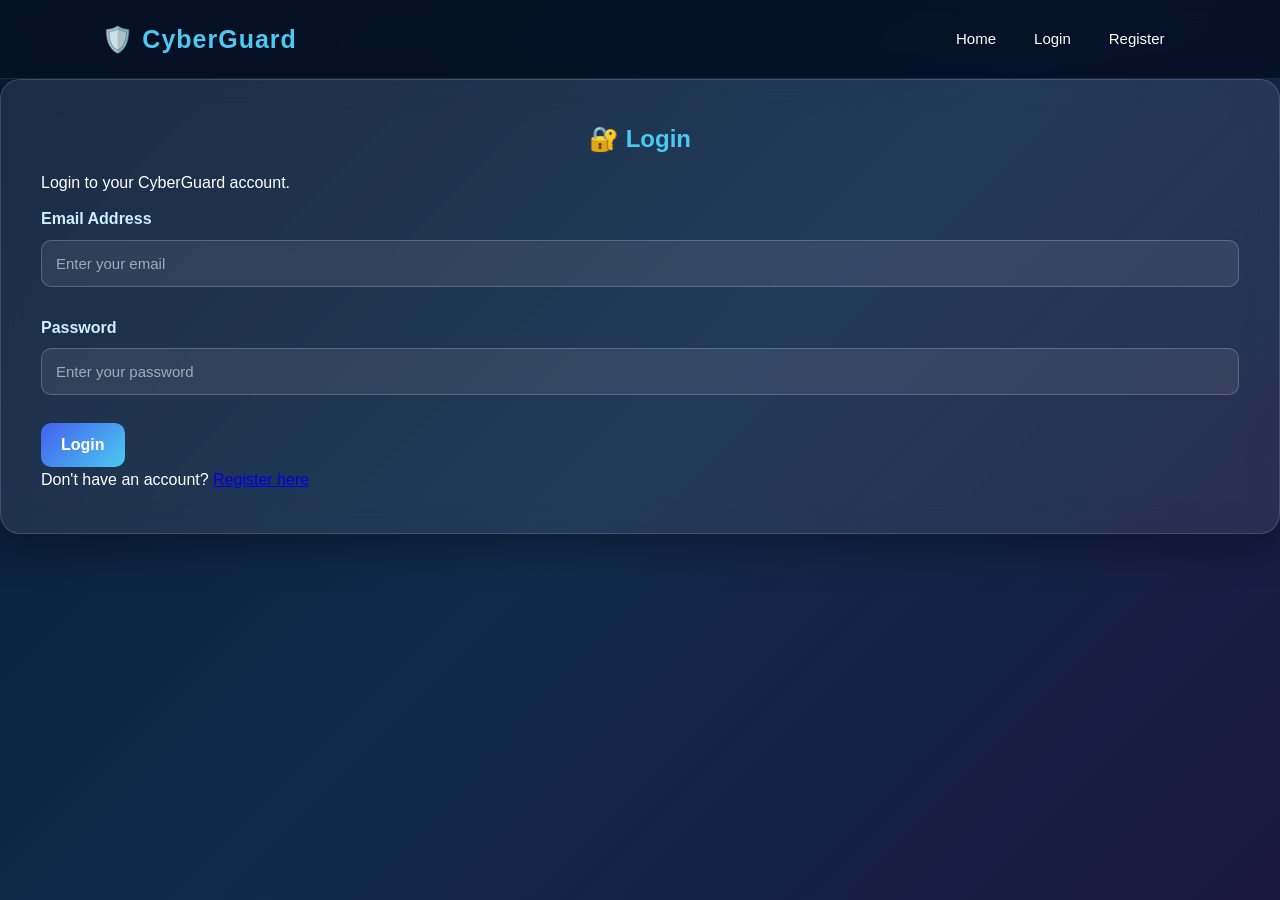
==== login.html @ 2dae98c7 "Add files via upload" ====
<!DOCTYPE html>
<html lang="en">

<head>

    <meta charset="UTF-8">

    <meta
        name="viewport"
        content="width=device-width, initial-scale=1.0"
    >

    <title>Login - CyberGuard</title>

    <link rel="stylesheet" href="style.css">

</head>


<body>


    <nav class="navbar">

        <div class="logo">

            🛡️ CyberGuard

        </div>


        <div class="nav-links">

            <a href="index.html">
                Home
            </a>

            <a href="login.html">
                Login
            </a>

            <a href="register.html">
                Register
            </a>

        </div>

    </nav>


    <main class="checker-page">


        <section class="checker-card">


            <div class="page-header">

                <h1>🔐 Login</h1>

                <p>
                    Login to your CyberGuard account.
                </p>

            </div>


            <form id="loginForm">


                <div class="form-group">

                    <label>
                        Email Address
                    </label>

                    <input
                        type="email"
                        id="email"
                        placeholder="Enter your email"
                        required
                    >

                </div>


                <div class="form-group">

                    <label>
                        Password
                    </label>

                    <input
                        type="password"
                        id="password"
                        placeholder="Enter your password"
                        required
                    >

                </div>


                <button
                    type="submit"
                    class="analyze-btn"
                >

                    Login

                </button>


                <p id="loginMessage"></p>


                <p>

                    Don't have an account?

                    <a href="register.html">
                        Register here
                    </a>

                </p>


            </form>


        </section>


    </main>


    <script>

        document
            .getElementById("loginForm")
            .addEventListener(
                "submit",
                async function(event) {

                    event.preventDefault();


                    const email =
                        document
                            .getElementById("email")
                            .value
                            .trim();


                    const password =
                        document
                            .getElementById("password")
                            .value;


                    const message =
                        document
                            .getElementById(
                                "loginMessage"
                            );


                    message.textContent =
                        "Logging in...";


                    try {

                        const response =
                            await fetch(
                                "http://127.0.0.1:5000/api/login",
                                {

                                    method: "POST",

                                    headers: {

                                        "Content-Type":
                                            "application/json"

                                    },

                                    body:
                                        JSON.stringify({

                                            email: email,

                                            password: password

                                        })

                                }
                            );


                        const data =
                            await response.json();


                        if (data.success) {


                            message.textContent =
                                "Login successful!";


                            localStorage.setItem(
                                "cyberguardUserName",
                                data.name
                            );


                            localStorage.setItem(
                                "cyberguardUserEmail",
                                email
                            );


                            setTimeout(
                                function() {

                                    window.location.href =
                                        "dashboard.html";

                                },

                                1000
                            );

                        }

                        else {

                            message.textContent =
                                data.message;

                        }

                    }

                    catch (error) {

                        console.error(error);

                        message.textContent =
                            "Unable to connect to server.";

                    }

                }
            );

    </script>


</body>

</html>
---- style.css ----
/* =========================================
   CYBERGUARD - COMPLETE STYLE.CSS
========================================= */


/* =========================================
   GLOBAL STYLES
========================================= */

* {
    margin: 0;
    padding: 0;
    box-sizing: border-box;
}


html {
    scroll-behavior: smooth;
}


body {
    font-family: Arial, sans-serif;
    min-height: 100vh;

    background: linear-gradient(
        135deg,
        #071a33,
        #102a4c,
        #1a1740
    );

    color: white;
    line-height: 1.6;
}


/* =========================================
   NAVBAR
========================================= */

.navbar {
    display: flex;
    justify-content: space-between;
    align-items: center;

    padding: 18px 8%;

    background: rgba(5, 15, 35, 0.88);

    backdrop-filter: blur(10px);

    border-bottom: 1px solid
        rgba(255, 255, 255, 0.1);

    position: sticky;
    top: 0;

    z-index: 1000;
}


.logo {
    font-size: 25px;
    font-weight: bold;

    color: #4cc9f0;

    letter-spacing: 1px;
}


.nav-links {
    display: flex;
    align-items: center;

    gap: 12px;

    flex-wrap: wrap;
}


.nav-links a {
    color: white;

    text-decoration: none;

    font-size: 15px;

    padding: 9px 13px;

    border-radius: 8px;

    transition: 0.3s;
}


.nav-links a:hover {
    background: rgba(76, 201, 240, 0.15);

    color: #4cc9f0;

    transform: translateY(-2px);
}


/* =========================================
   BUTTONS
========================================= */

button {
    border: none;

    padding: 13px 20px;

    border-radius: 10px;

    cursor: pointer;

    font-size: 16px;

    font-weight: bold;

    color: white;

    background: linear-gradient(
        135deg,
        #4361ee,
        #4cc9f0
    );

    transition: 0.3s;

    margin-top: 10px;
}


button:hover {
    transform: translateY(-3px);

    box-shadow:
        0 8px 20px
        rgba(76, 201, 240, 0.35);
}


button:active {
    transform: scale(0.97);
}


/* =========================================
   INPUT FIELDS
========================================= */

input,
textarea,
select {
    width: 100%;

    padding: 14px;

    margin-top: 8px;
    margin-bottom: 18px;

    border-radius: 10px;

    border: 1px solid
        rgba(255, 255, 255, 0.2);

    background:
        rgba(255, 255, 255, 0.08);

    color: white;

    font-size: 15px;

    outline: none;

    transition: 0.3s;
}


input:focus,
textarea:focus,
select:focus {
    border-color: #4cc9f0;

    box-shadow:
        0 0 12px
        rgba(76, 201, 240, 0.35);
}


input::placeholder,
textarea::placeholder {
    color:
        rgba(255, 255, 255, 0.55);
}


label {
    font-weight: bold;

    display: block;

    margin-top: 10px;

    color: #cdefff;
}


/* =========================================
   HOME PAGE - HERO
========================================= */

.hero-section {
    min-height: 75vh;

    display: flex;

    justify-content: center;
    align-items: center;

    gap: 80px;

    padding: 80px 10%;
}


.hero-content {
    max-width: 650px;
}


.hero-content h1 {
    font-size: 52px;

    color: #4cc9f0;

    margin-bottom: 20px;

    line-height: 1.2;
}


.hero-content p {
    font-size: 18px;

    color: #d6eaff;

    margin-bottom: 30px;
}


.hero-buttons {
    display: flex;

    gap: 15px;

    flex-wrap: wrap;
}


.hero-button {
    display: inline-block;

    text-decoration: none;

    color: white;

    padding: 14px 25px;

    border-radius: 10px;

    font-weight: bold;

    background: linear-gradient(
        135deg,
        #4361ee,
        #4cc9f0
    );

    transition: 0.3s;
}


.hero-button:hover {
    transform: translateY(-4px);

    box-shadow:
        0 10px 25px
        rgba(76, 201, 240, 0.35);
}


.secondary-button {
    background:
        rgba(255, 255, 255, 0.1);

    border: 1px solid #4cc9f0;
}


.hero-icon {
    font-size: 180px;

    animation:
        floatShield
        3s
        ease-in-out
        infinite;

    filter:
        drop-shadow(
            0 0 25px
            rgba(76, 201, 240, 0.5)
        );
}


@keyframes floatShield {

    0% {
        transform: translateY(0);
    }

    50% {
        transform: translateY(-20px);
    }

    100% {
        transform: translateY(0);
    }

}


/* =========================================
   HOME PAGE - FEATURES
========================================= */

.features-section {
    padding: 80px 10%;
}


.features-section h2 {
    text-align: center;

    font-size: 34px;

    color: #4cc9f0;

    margin-bottom: 50px;
}


.features-grid {
    display: grid;

    grid-template-columns:
        repeat(
            auto-fit,
            minmax(230px, 1fr)
        );

    gap: 25px;
}


.feature-card {
    padding: 30px;

    border-radius: 18px;

    text-align: center;

    background:
        rgba(255, 255, 255, 0.08);

    border: 1px solid
        rgba(255, 255, 255, 0.12);

    transition: 0.3s;

    box-shadow:
        0 8px 25px
        rgba(0, 0, 0, 0.15);
}


.feature-card:hover {
    transform: translateY(-8px);

    border-color: #4cc9f0;

    background:
        rgba(76, 201, 240, 0.1);

    box-shadow:
        0 15px 35px
        rgba(0, 0, 0, 0.25);
}


.feature-icon {
    font-size: 45px;

    margin-bottom: 15px;
}


.feature-card h3 {
    color: #4cc9f0;

    margin-bottom: 12px;
}


.feature-card p {
    color: #d6eaff;
}


/* =========================================
   WHY SECTION
========================================= */

.why-section {
    padding: 70px 10%;

    display: flex;

    justify-content: center;
}


.why-content {
    max-width: 850px;

    width: 100%;

    padding: 40px;

    border-radius: 20px;

    background:
        rgba(255, 255, 255, 0.07);

    border: 1px solid
        rgba(255, 255, 255, 0.1);
}


.why-content h2 {
    color: #4cc9f0;

    margin-bottom: 20px;

    font-size: 30px;
}


.why-content p {
    color: #d6eaff;

    margin-bottom: 25px;
}


.why-content ul {
    list-style: none;
}


.why-content li {
    margin-bottom: 15px;

    font-size: 17px;

    color: #e1f2ff;
}


/* =========================================
   CTA SECTION
========================================= */

.cta-section {
    text-align: center;

    padding: 80px 10%;
}


.cta-section h2 {
    color: #4cc9f0;

    font-size: 34px;

    margin-bottom: 15px;
}


.cta-section p {
    color: #d6eaff;

    margin-bottom: 30px;
}


/* =========================================
   MAIN CONTAINERS
========================================= */

.dashboard-container,
.history-container,
.profile-container {
    width: 90%;

    max-width: 1200px;

    margin: auto;

    padding: 50px 0;
}


/* =========================================
   DASHBOARD
========================================= */

.dashboard-welcome {
    text-align: center;

    padding: 45px 25px;

    margin-bottom: 40px;

    border-radius: 20px;

    background:
        linear-gradient(
            135deg,
            rgba(67, 97, 238, 0.25),
            rgba(76, 201, 240, 0.12)
        );

    border: 1px solid
        rgba(76, 201, 240, 0.25);

    box-shadow:
        0 10px 30px
        rgba(0, 0, 0, 0.2);
}


.dashboard-welcome h1 {
    font-size: 38px;

    color: #4cc9f0;

    margin-bottom: 12px;
}


.dashboard-welcome p {
    color: #d6eaff;

    font-size: 17px;
}


.dashboard-grid {
    display: grid;

    grid-template-columns:
        repeat(
            auto-fit,
            minmax(250px, 1fr)
        );

    gap: 25px;
}


/* =========================================
   DASHBOARD CARDS
========================================= */

.dashboard-card {
    text-decoration: none;

    color: white;

    padding: 30px 25px;

    border-radius: 18px;

    background:
        rgba(255, 255, 255, 0.08);

    backdrop-filter:
        blur(10px);

    border: 1px solid
        rgba(255, 255, 255, 0.12);

    transition: 0.35s;

    min-height: 230px;

    display: flex;

    flex-direction: column;

    justify-content: center;
}


.dashboard-card:hover {
    transform: translateY(-8px);

    background:
        rgba(76, 201, 240, 0.12);

    border-color: #4cc9f0;

    box-shadow:
        0 15px 30px
        rgba(0, 0, 0, 0.3);
}


.card-icon {
    font-size: 42px;

    margin-bottom: 15px;
}


.dashboard-card h2 {
    color: #4cc9f0;

    margin-bottom: 12px;

    font-size: 21px;
}


.dashboard-card p {
    color: #d6eaff;

    margin-bottom: 15px;
}


.dashboard-card span {
    color: #72efdd;

    font-weight: bold;
}


/* =========================================
   LOGIN AND REGISTER
========================================= */

.login-container,
.register-container {
    display: flex;

    justify-content: center;
    align-items: center;

    min-height: 85vh;

    padding: 30px;
}


.login-card,
.register-card {
    width: 100%;

    max-width: 450px;

    padding: 40px;

    border-radius: 20px;

    background:
        rgba(255, 255, 255, 0.08);

    backdrop-filter:
        blur(15px);

    border: 1px solid
        rgba(255, 255, 255, 0.15);

    box-shadow:
        0 15px 40px
        rgba(0, 0, 0, 0.35);
}


.login-card h1,
.register-card h1 {
    text-align: center;

    color: #4cc9f0;

    margin-bottom: 25px;
}


/* =========================================
   PROFILE PAGE
========================================= */

.profile-container {
    display: flex;

    justify-content: center;
    align-items: center;

    min-height: 80vh;
}


.profile-card {
    width: 100%;

    max-width: 550px;

    padding: 40px;

    border-radius: 20px;

    background:
        rgba(255, 255, 255, 0.08);

    backdrop-filter:
        blur(15px);

    border: 1px solid
        rgba(255, 255, 255, 0.15);

    box-shadow:
        0 15px 40px
        rgba(0, 0, 0, 0.35);
}


.profile-card h1 {
    text-align: center;

    color: #4cc9f0;

    margin-bottom: 10px;
}


.profile-subtitle {
    text-align: center;

    color: #cdefff;

    margin-bottom: 25px;
}


.logout-button {
    width: 100%;

    background:
        linear-gradient(
            135deg,
            #ef476f,
            #d90429
        );
}


/* =========================================
   HISTORY PAGE
========================================= */

.history-header {
    text-align: center;

    margin-bottom: 30px;
}


.history-header h1 {
    color: #4cc9f0;

    font-size: 36px;
}


.history-header p {
    color: #cdefff;

    margin-top: 10px;
}


.history-actions {
    display: flex;

    justify-content: center;

    gap: 15px;

    margin-bottom: 30px;

    flex-wrap: wrap;
}


.refresh-button {
    background:
        linear-gradient(
            135deg,
            #4361ee,
            #4cc9f0
        );
}


.clear-button {
    background:
        linear-gradient(
            135deg,
            #ef476f,
            #d90429
        );
}


.history-list {
    display: grid;

    grid-template-columns:
        repeat(
            auto-fit,
            minmax(300px, 1fr)
        );

    gap: 20px;
}


.history-card {
    padding: 25px;

    border-radius: 16px;

    background:
        rgba(255, 255, 255, 0.08);

    border: 1px solid
        rgba(255, 255, 255, 0.12);

    transition: 0.3s;
}


.history-card:hover {
    transform: translateY(-5px);

    border-color: #4cc9f0;

    box-shadow:
        0 10px 25px
        rgba(0, 0, 0, 0.25);
}


.history-card-header {
    display: flex;

    justify-content: space-between;
    align-items: center;

    gap: 10px;

    margin-bottom: 18px;
}


.history-card-header h2 {
    color: #4cc9f0;

    font-size: 20px;
}


.history-content {
    margin-bottom: 15px;
}


.history-content p {
    color: #d6eaff;

    margin-top: 8px;

    word-break: break-word;
}


.history-score {
    font-size: 17px;

    margin-bottom: 12px;
}


.history-time {
    color: #a9c6e8;

    font-size: 14px;
}


/* =========================================
   RISK LEVELS
========================================= */

.low-risk {
    background:
        rgba(46, 204, 113, 0.2);

    color: #72efdd;

    padding: 6px 10px;

    border-radius: 20px;

    font-size: 12px;

    font-weight: bold;
}


.suspicious-risk {
    background:
        rgba(255, 193, 7, 0.2);

    color: #ffd166;

    padding: 6px 10px;

    border-radius: 20px;

    font-size: 12px;

    font-weight: bold;
}


.high-risk {
    background:
        rgba(239, 71, 111, 0.2);

    color: #ff8fa3;

    padding: 6px 10px;

    border-radius: 20px;

    font-size: 12px;

    font-weight: bold;
}


/* =========================================
   EMPTY HISTORY
========================================= */

.empty-history {
    grid-column: 1 / -1;

    text-align: center;

    padding: 50px;

    border-radius: 18px;

    background:
        rgba(255, 255, 255, 0.07);
}


.empty-history h2 {
    color: #4cc9f0;

    margin-bottom: 15px;
}


.empty-history p {
    color: #cdefff;

    margin-bottom: 20px;
}


.empty-history a {
    display: inline-block;

    padding: 12px 20px;

    border-radius: 10px;

    text-decoration: none;

    color: white;

    background:
        linear-gradient(
            135deg,
            #4361ee,
            #4cc9f0
        );
}


/* =========================================
   CHECKER PAGES
========================================= */

.checker-container {
    width: 90%;

    max-width: 750px;

    margin: auto;

    padding: 60px 0;
}


.checker-card {
    padding: 40px;

    border-radius: 20px;

    background:
        rgba(255, 255, 255, 0.08);

    backdrop-filter:
        blur(15px);

    border: 1px solid
        rgba(255, 255, 255, 0.15);

    box-shadow:
        0 15px 40px
        rgba(0, 0, 0, 0.3);
}


.checker-card h1 {
    text-align: center;

    color: #4cc9f0;

    margin-bottom: 12px;
}


.checker-card > p {
    text-align: center;

    color: #cdefff;

    margin-bottom: 25px;
}


/* =========================================
   RESULT BOX
========================================= */

.result-box {
    margin-top: 25px;

    padding: 25px;

    border-radius: 15px;

    background:
        rgba(0, 0, 0, 0.2);

    border-left:
        4px solid #4cc9f0;

    animation:
        fadeIn
        0.5s
        ease;
}


.result-box h2 {
    color: #4cc9f0;

    margin-bottom: 12px;
}


.result-box h3 {
    margin-top: 18px;

    color: #72efdd;
}


.result-box ul {
    margin-left: 20px;

    margin-top: 10px;
}


.result-box li {
    margin-bottom: 8px;

    color: #d6eaff;
}


@keyframes fadeIn {

    from {
        opacity: 0;
        transform: translateY(10px);
    }

    to {
        opacity: 1;
        transform: translateY(0);
    }

}


/* =========================================
   SECURITY CHECKUP
========================================= */

.checkup-container {
    width: 90%;

    max-width: 800px;

    margin: auto;

    padding: 50px 0;
}


.question-card {
    padding: 25px;

    margin-bottom: 20px;

    border-radius: 15px;

    background:
        rgba(255, 255, 255, 0.08);

    border: 1px solid
        rgba(255, 255, 255, 0.12);

    transition: 0.3s;
}


.question-card:hover {
    border-color: #4cc9f0;

    transform: translateY(-3px);
}


.question-card h2 {
    color: #4cc9f0;

    font-size: 20px;

    margin-bottom: 15px;
}


/* =========================================
   SECURITY TIPS
========================================= */

.tips-container {
    width: 90%;

    max-width: 1100px;

    margin: auto;

    padding: 50px 0;
}


.tips-grid {
    display: grid;

    grid-template-columns:
        repeat(
            auto-fit,
            minmax(250px, 1fr)
        );

    gap: 25px;
}


.tip-card {
    padding: 25px;

    border-radius: 16px;

    background:
        rgba(255, 255, 255, 0.08);

    border: 1px solid
        rgba(255, 255, 255, 0.12);

    transition: 0.3s;
}


.tip-card:hover {
    transform: translateY(-6px);

    border-color: #4cc9f0;

    background:
        rgba(76, 201, 240, 0.1);
}


.tip-card h2 {
    color: #4cc9f0;

    margin-bottom: 12px;
}


.tip-card p {
    color: #d6eaff;
}


/* =========================================
   MESSAGE BOX
========================================= */

#message,
.history-message {
    text-align: center;

    margin-bottom: 15px;

    font-weight: bold;

    color: #72efdd;
}


/* =========================================
   LOGOUT NAV BUTTON
========================================= */

.logout-nav-button {
    background:
        linear-gradient(
            135deg,
            #ef476f,
            #d90429
        );

    border: none;

    color: white;

    padding: 9px 16px;

    border-radius: 8px;

    cursor: pointer;

    font-size: 14px;

    transition: 0.3s;
}


.logout-nav-button:hover {
    transform: translateY(-2px);
}


/* =========================================
   FOOTER
========================================= */

footer {
    text-align: center;

    padding: 25px;

    margin-top: 40px;

    background:
        rgba(0, 0, 0, 0.25);

    color: #a9c6e8;

    border-top: 1px solid
        rgba(255, 255, 255, 0.08);
}


/* =========================================
   SCROLLBAR
========================================= */

::-webkit-scrollbar {
    width: 8px;
}


::-webkit-scrollbar-track {
    background: #071a33;
}


::-webkit-scrollbar-thumb {
    background: #4361ee;

    border-radius: 10px;
}


/* =========================================
   MOBILE RESPONSIVE
========================================= */

@media (max-width: 768px) {


    .navbar {
        flex-direction: column;

        gap: 15px;

        padding: 18px;
    }


    .nav-links {
        justify-content: center;

        gap: 5px;
    }


    .nav-links a {
        font-size: 13px;

        padding: 7px 9px;
    }


    .hero-section {
        flex-direction: column;

        text-align: center;

        gap: 30px;

        padding: 60px 8%;
    }


    .hero-content h1 {
        font-size: 36px;
    }


    .hero-buttons {
        justify-content: center;
    }


    .hero-icon {
        font-size: 120px;
    }


    .features-section {
        padding: 60px 8%;
    }


    .features-section h2 {
        font-size: 28px;
    }


    .why-section {
        padding: 40px 8%;
    }


    .why-content {
        padding: 25px;
    }


    .dashboard-welcome h1 {
        font-size: 28px;
    }


    .dashboard-grid {
        grid-template-columns: 1fr;
    }


    .history-list {
        grid-template-columns: 1fr;
    }


    .profile-card,
    .login-card,
    .register-card,
    .checker-card {
        padding: 25px;
    }


    .history-card-header {
        flex-direction: column;

        align-items: flex-start;
    }


    .history-actions {
        flex-direction: column;

        align-items: center;
    }


    .history-actions button {
        width: 100%;
    }

}
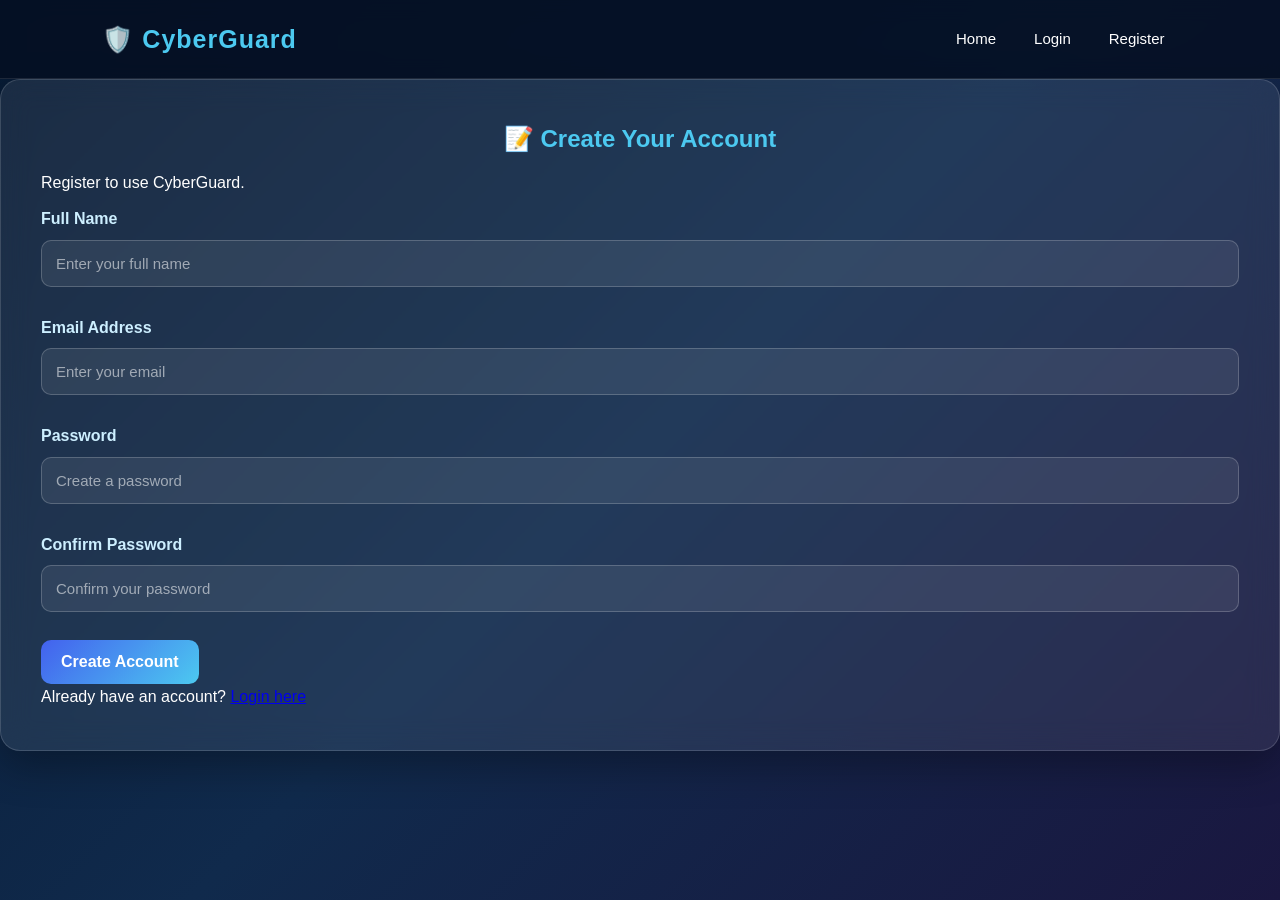
==== commit 0fe4fbb9: "Update login.html" ====
--- a/login.html
+++ b/login.html
@@ -2,47 +2,26 @@
 <html lang="en">
 
 <head>
-
     <meta charset="UTF-8">
-
-    <meta
-        name="viewport"
-        content="width=device-width, initial-scale=1.0"
-    >
-
-    <title>Login - CyberGuard</title>
+    <meta name="viewport" content="width=device-width, initial-scale=1.0">
+
+    <title>Register - CyberGuard</title>
 
     <link rel="stylesheet" href="style.css">
-
 </head>
 
-
 <body>
 
-
     <nav class="navbar">
 
         <div class="logo">
-
             🛡️ CyberGuard
-
         </div>
 
-
         <div class="nav-links">
-
-            <a href="index.html">
-                Home
-            </a>
-
-            <a href="login.html">
-                Login
-            </a>
-
-            <a href="register.html">
-                Register
-            </a>
-
+            <a href="index.html">Home</a>
+            <a href="login.html">Login</a>
+            <a href="register.html">Register</a>
         </div>
 
     </nav>
@@ -50,29 +29,37 @@
 
     <main class="checker-page">
 
-
         <section class="checker-card">
 
-
             <div class="page-header">
 
-                <h1>🔐 Login</h1>
-
-                <p>
-                    Login to your CyberGuard account.
-                </p>
+                <h1>📝 Create Your Account</h1>
+
+                <p>Register to use CyberGuard.</p>
 
             </div>
 
 
-            <form id="loginForm">
-
-
-                <div class="form-group">
-
-                    <label>
-                        Email Address
-                    </label>
+            <form id="registerForm">
+
+
+                <div class="form-group">
+
+                    <label>Full Name</label>
+
+                    <input
+                        type="text"
+                        id="name"
+                        placeholder="Enter your full name"
+                        required
+                    >
+
+                </div>
+
+
+                <div class="form-group">
+
+                    <label>Email Address</label>
 
                     <input
                         type="email"
@@ -86,14 +73,26 @@
 
                 <div class="form-group">
 
-                    <label>
-                        Password
-                    </label>
+                    <label>Password</label>
 
                     <input
                         type="password"
                         id="password"
-                        placeholder="Enter your password"
+                        placeholder="Create a password"
+                        required
+                    >
+
+                </div>
+
+
+                <div class="form-group">
+
+                    <label>Confirm Password</label>
+
+                    <input
+                        type="password"
+                        id="confirmPassword"
+                        placeholder="Confirm your password"
                         required
                     >
 
@@ -104,21 +103,19 @@
                     type="submit"
                     class="analyze-btn"
                 >
-
-                    Login
-
+                    Create Account
                 </button>
 
 
-                <p id="loginMessage"></p>
+                <p id="registerMessage"></p>
 
 
                 <p>
 
-                    Don't have an account?
-
-                    <a href="register.html">
-                        Register here
+                    Already have an account?
+
+                    <a href="login.html">
+                        Login here
                     </a>
 
                 </p>
@@ -126,17 +123,15 @@
 
             </form>
 
-
         </section>
 
-
     </main>
 
 
     <script>
 
         document
-            .getElementById("loginForm")
+            .getElementById("registerForm")
             .addEventListener(
                 "submit",
                 async function(event) {
@@ -144,6 +139,13 @@
                     event.preventDefault();
 
 
+                    const name =
+                        document
+                            .getElementById("name")
+                            .value
+                            .trim();
+
+
                     const email =
                         document
                             .getElementById("email")
@@ -157,22 +159,41 @@
                             .value;
 
 
+                    const confirmPassword =
+                        document
+                            .getElementById("confirmPassword")
+                            .value;
+
+
                     const message =
                         document
                             .getElementById(
-                                "loginMessage"
+                                "registerMessage"
                             );
 
 
+                    if (
+                        password !==
+                        confirmPassword
+                    ) {
+
+                        message.textContent =
+                            "Passwords do not match.";
+
+                        return;
+
+                    }
+
+
                     message.textContent =
-                        "Logging in...";
+                        "Creating account...";
 
 
                     try {
 
                         const response =
                             await fetch(
-                                "http://127.0.0.1:5000/api/login",
+                                "/api/register",
                                 {
 
                                     method: "POST",
@@ -187,6 +208,8 @@
                                     body:
                                         JSON.stringify({
 
+                                            name: name,
+
                                             email: email,
 
                                             password: password
@@ -203,32 +226,19 @@
 
                         if (data.success) {
 
-
                             message.textContent =
-                                "Login successful!";
-
-
-                            localStorage.setItem(
-                                "cyberguardUserName",
-                                data.name
-                            );
-
-
-                            localStorage.setItem(
-                                "cyberguardUserEmail",
-                                email
-                            );
+                                "Registration successful! You can now login.";
 
 
                             setTimeout(
                                 function() {
 
                                     window.location.href =
-                                        "dashboard.html";
+                                        "login.html";
 
                                 },
 
-                                1000
+                                1500
                             );
 
                         }
@@ -256,7 +266,6 @@
 
     </script>
 
-
 </body>
 
-</html>+</html>
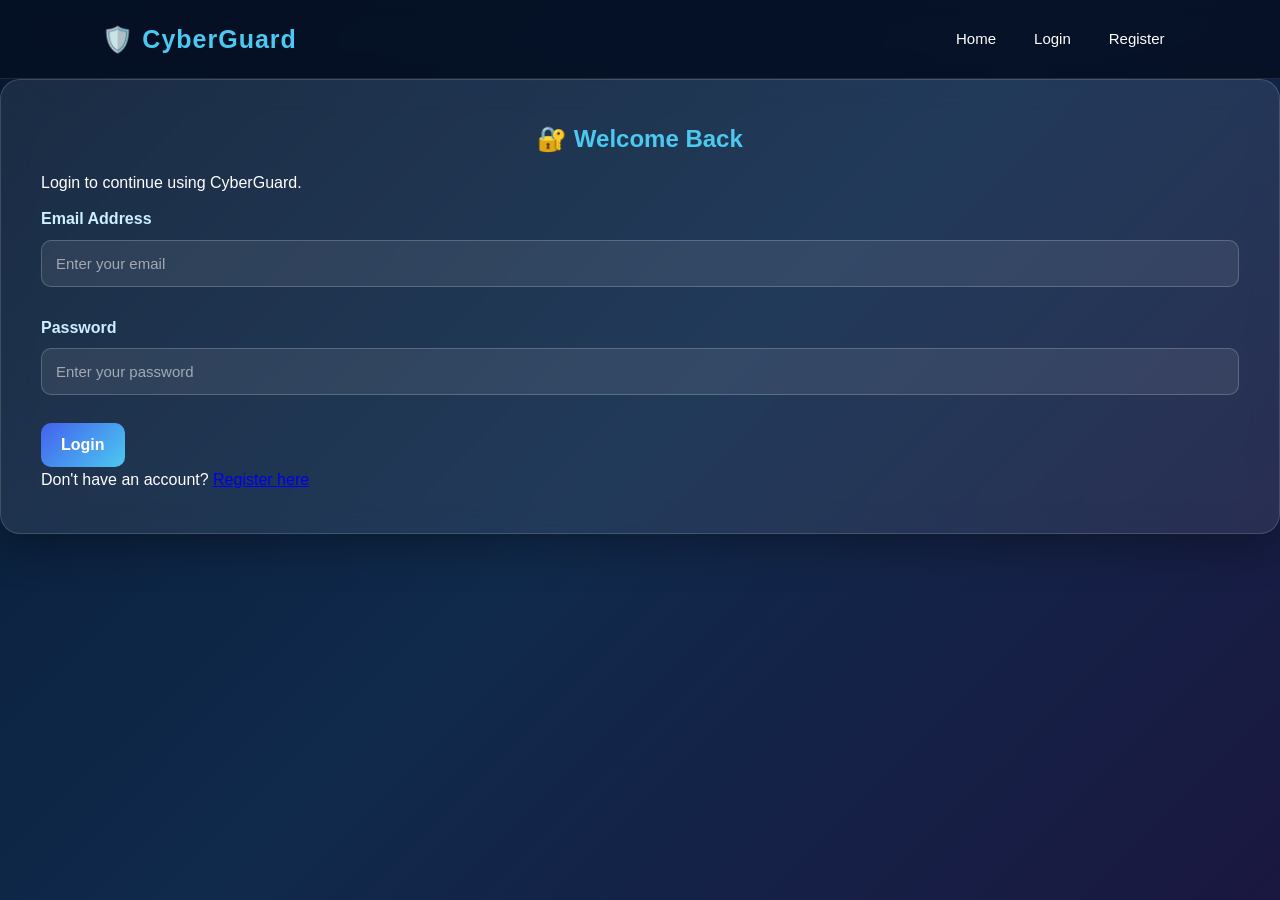
==== commit 8d39b72d: "Update login.html" ====
--- a/login.html
+++ b/login.html
@@ -5,7 +5,7 @@
     <meta charset="UTF-8">
     <meta name="viewport" content="width=device-width, initial-scale=1.0">
 
-    <title>Register - CyberGuard</title>
+    <title>Login - CyberGuard</title>
 
     <link rel="stylesheet" href="style.css">
 </head>
@@ -33,29 +33,14 @@
 
             <div class="page-header">
 
-                <h1>📝 Create Your Account</h1>
+                <h1>🔐 Welcome Back</h1>
 
-                <p>Register to use CyberGuard.</p>
+                <p>Login to continue using CyberGuard.</p>
 
             </div>
 
 
-            <form id="registerForm">
-
-
-                <div class="form-group">
-
-                    <label>Full Name</label>
-
-                    <input
-                        type="text"
-                        id="name"
-                        placeholder="Enter your full name"
-                        required
-                    >
-
-                </div>
-
+            <form id="loginForm">
 
                 <div class="form-group">
 
@@ -78,21 +63,7 @@
                     <input
                         type="password"
                         id="password"
-                        placeholder="Create a password"
-                        required
-                    >
-
-                </div>
-
-
-                <div class="form-group">
-
-                    <label>Confirm Password</label>
-
-                    <input
-                        type="password"
-                        id="confirmPassword"
-                        placeholder="Confirm your password"
+                        placeholder="Enter your password"
                         required
                     >
 
@@ -103,23 +74,20 @@
                     type="submit"
                     class="analyze-btn"
                 >
-                    Create Account
+                    Login
                 </button>
 
 
-                <p id="registerMessage"></p>
+                <p id="loginMessage"></p>
 
 
                 <p>
+                    Don't have an account?
 
-                    Already have an account?
-
-                    <a href="login.html">
-                        Login here
+                    <a href="register.html">
+                        Register here
                     </a>
-
                 </p>
-
 
             </form>
 
@@ -131,20 +99,12 @@
     <script>
 
         document
-            .getElementById("registerForm")
+            .getElementById("loginForm")
             .addEventListener(
                 "submit",
                 async function(event) {
 
                     event.preventDefault();
-
-
-                    const name =
-                        document
-                            .getElementById("name")
-                            .value
-                            .trim();
-
 
                     const email =
                         document
@@ -152,63 +112,34 @@
                             .value
                             .trim();
 
-
                     const password =
                         document
                             .getElementById("password")
                             .value;
 
-
-                    const confirmPassword =
-                        document
-                            .getElementById("confirmPassword")
-                            .value;
-
-
                     const message =
                         document
-                            .getElementById(
-                                "registerMessage"
-                            );
-
-
-                    if (
-                        password !==
-                        confirmPassword
-                    ) {
-
-                        message.textContent =
-                            "Passwords do not match.";
-
-                        return;
-
-                    }
-
+                            .getElementById("loginMessage");
 
                     message.textContent =
-                        "Creating account...";
-
+                        "Logging in...";
 
                     try {
 
                         const response =
                             await fetch(
-                                "/api/register",
+                                "/api/login",
                                 {
 
                                     method: "POST",
 
                                     headers: {
-
                                         "Content-Type":
                                             "application/json"
-
                                     },
 
                                     body:
                                         JSON.stringify({
-
-                                            name: name,
 
                                             email: email,
 
@@ -219,26 +150,22 @@
                                 }
                             );
 
-
                         const data =
                             await response.json();
-
 
                         if (data.success) {
 
                             message.textContent =
-                                "Registration successful! You can now login.";
-
+                                "Login successful!";
 
                             setTimeout(
                                 function() {
 
                                     window.location.href =
-                                        "login.html";
+                                        "dashboard.html";
 
                                 },
-
-                                1500
+                                1000
                             );
 
                         }
@@ -246,7 +173,8 @@
                         else {
 
                             message.textContent =
-                                data.message;
+                                data.message ||
+                                "Invalid email or password.";
 
                         }
 
